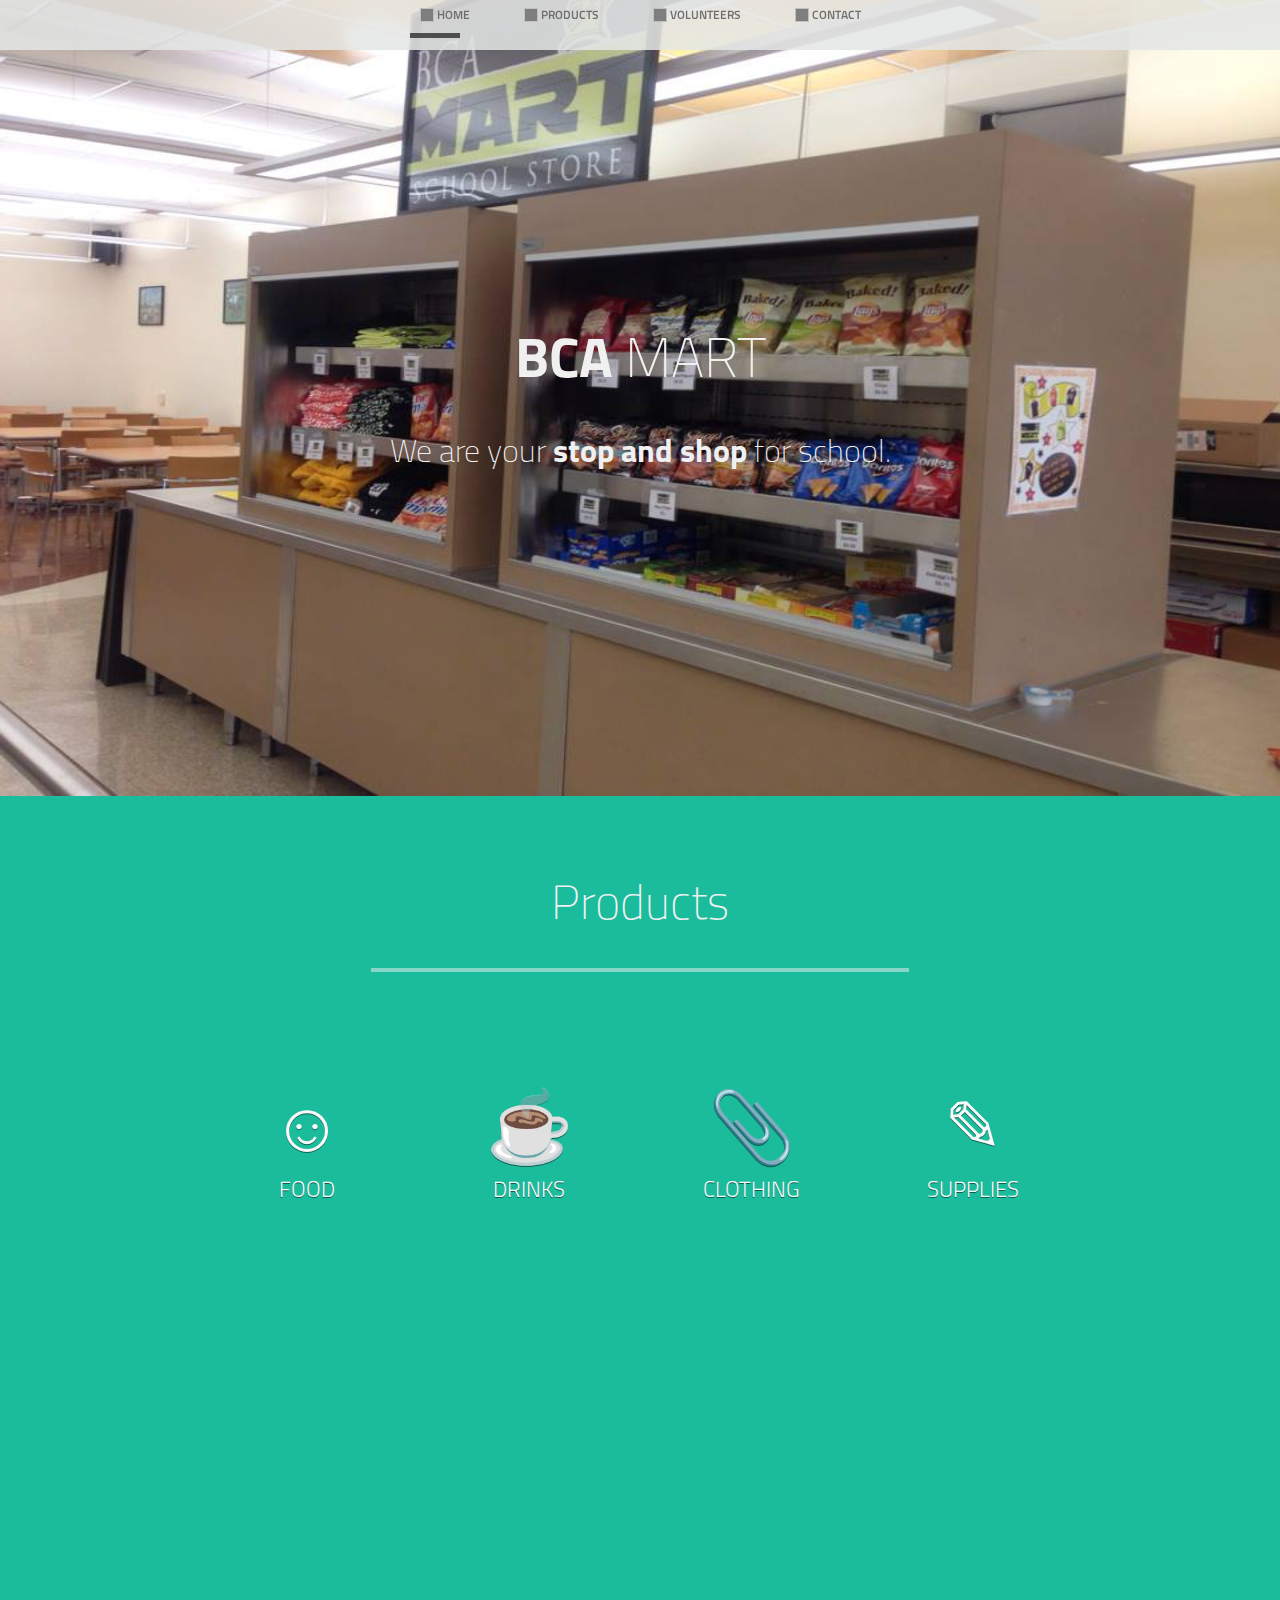
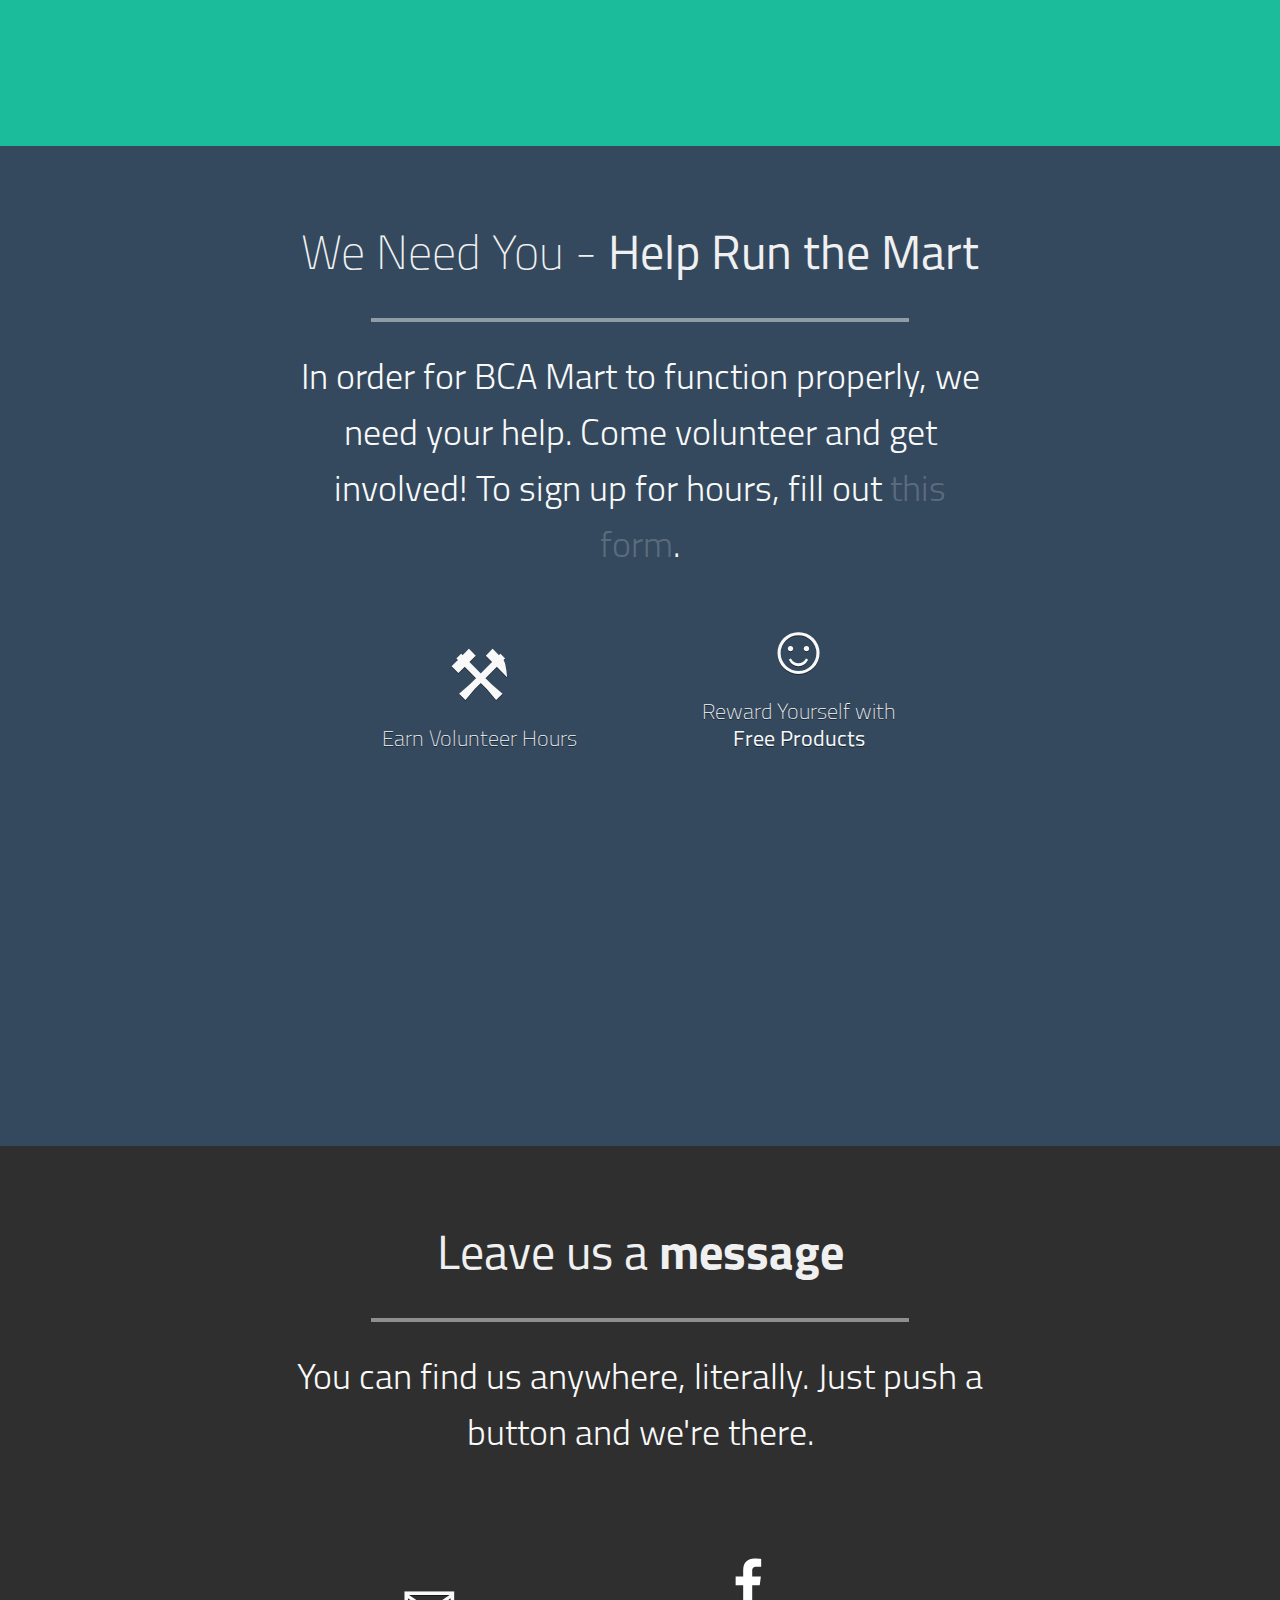
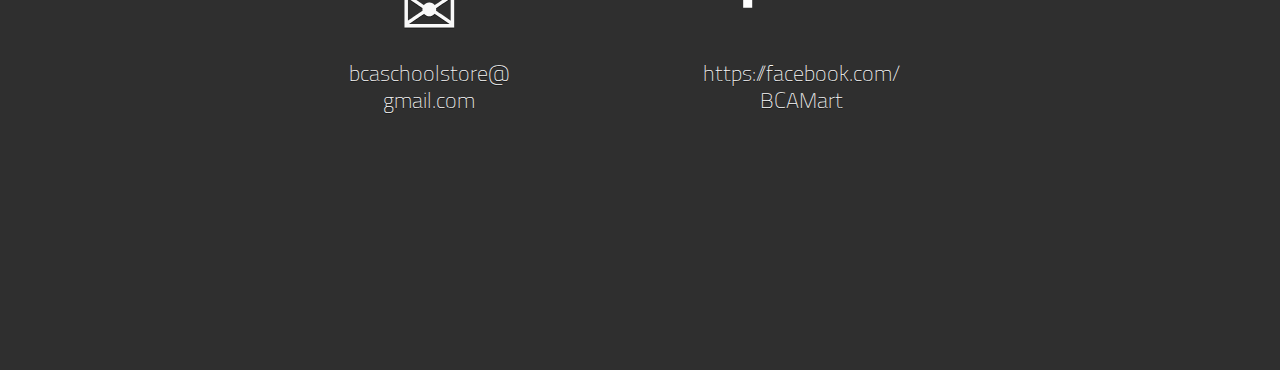
==== simplified-code/index.html @ 98100b06 "clothing pictures" ====
<!DOCTYPE html>
<html lang="en">
<head>
<title>BCA Mart</title>
<meta charset="utf-8">
<link rel="StyleSheet" type="text/css" href="assets/css/navigation.css" />
<link rel="StyleSheet" type="text/css" href="assets/css/fonts.css" />
<link rel="StyleSheet" type="text/css" href="index.css" />
<script type="text/javascript" src="assets/js/jquery-2.1.0.min.js"></script>
<script type="text/javascript" src="assets/js/navigation.js"></script>
<script type="text/javascript" src="index.js"></script>
</head>
<body>
<div id="top_bar">
	<div id="tb_slide"></div>
	<div class="tb_item"><img><span>HOME</span></div>
	<div class="tb_item"><img><span>PRODUCTS</span></div>
	<div class="tb_item"><img><span>VOLUNTEERS</span></div>
	<div class="tb_item"><img><span>CONTACT</span></div>
</div>
<div class="slide" id="slide1">
	<div class="sl_holder">
		<div class="sl_text_holder">
			<div class="sl_text">
				<h1 class="bold" style="font-size: 56px;">
					BCA <span class="light">MART</span>
				</h1>
				<h2>
					We are your <span class="bold">stop and shop</span> for school.
				</h2>
			</div>
		</div>
	</div>
</div>
<div class="slide" id="slide2">
	<div class="sl_holder">
		<div class="sl_text">
			<h1 class="light">Products</h1>
			<hr class="sl_line"/>
		</div>
		<div class="sl_choices">
			<div class="sl_choice" name="food">
				<div class="choice_icon">&#x263a;</div><br>
				<p class="choice_descr">FOOD</p>
			</div>
			<div class="sl_choice" name="drinks">
				<div class="choice_icon">&#x2615;</div><br>
				<p class="choice_descr">DRINKS</p>
			</div>
			<div class="sl_choice" name="clothing">
				<div class="choice_icon">&#x1f4ce;</div><br>
				<p class="choice_descr">CLOTHING</p>
			</div>
			<div class="sl_choice" name="supplies">
				<div class="choice_icon">&#x270e;</div><br>
				<p class="choice_descr">SUPPLIES</p>
			</div>
		</div>
		<div class="sl_trapdoor">
			<div class="slt_holder" type="food">
				<div class="sl_trapdoor_item">
					<img src="assets/images/products/chips/bagkettlecorn.jpg"/>
					<p>Kettle Corn ($0.75)</p>
				</div>
				<div class="sl_trapdoor_item">
					<img src="assets/images/products/chips/LaysSCO.jpg"/>
					<p>Lay's SCO ($0.50)</p>
				</div>
				<div class="sl_trapdoor_item">
					<img src="assets/images/products/chips/LaysBBQ.jpg"/>
					<p>Lay's BBQ ($0.50)</p>
				</div>
				<div class="sl_trapdoor_item">
					<img src="assets/images/products/chips/poptartsstrawberry.jpg"/>
					<p>Pop-Tart Strawberry ($0.50)</p>
				</div>
				<div class="sl_trapdoor_item">
					<img src="assets/images/products/chips/Pop-tartsmores.jpg"/>
					<p>Pop-Tart S'mores ($1.00)</p>
				</div>
				<div class="sl_trapdoor_item">
					<img src="assets/images/products/chips/Chex-Mix-Bold.jpg"/>
					<p>Chex Mix Bold ($1.50)</p>
				</div>
				<div class="sl_trapdoor_item">
					<img src="assets/images/products/chips/Chex-Mix-Spicy.jpg"/>
					<p>Chex Mix Hot n' Spicy ($1.50)</p>
				</div>
				<div class="sl_trapdoor_item">
					<img src="assets/images/products/chips/Chex-Mix-Cheddar.jpg"/>
					<p>Chex Mix Cheddar ($1.50)</p>
				</div>
				<div class="sl_trapdoor_item">
					<img src="assets/images/products/chips/nature_valleyreg_oats_n_honey_granola_bar.jpg"/>
					<p>Nature Valley Oats and Honey ($0.50)</p>
				</div>
				<div class="sl_trapdoor_item">
					<img src="assets/images/products/chips/nature-valley-strawberry-yogurt-granola-bars-16-bars-1.jpg"/>
					<p>Nature Valley Yogurt ($0.50)</p>
				</div>
				<div class="sl_trapdoor_item">
					<img src="assets/images/products/chips/nature-valley-sweet-salty-nut-almond-granola-bars-16-bars-1.jpg"/>
					<p>Nature Valley Sweet and Salty Nut ($0.50)</p>
				</div>
				<div class="sl_trapdoor_item">
					<img src="assets/images/products/chips/kelloggs-chocolatey-pretzel-bar.jpg"/>
					<p>Kellogg's Chocolatey Pretzel Cereal Bar ($0.50)</p>
				</div>
				<div class="sl_trapdoor_item">
					<img src="assets/images/products/chips/stacys-parmgar.jpg"/>
					<p>Stacy's Pita Chips: Parmesan Garlic and Herb ($1.00)</p>
				</div>
				<div class="sl_trapdoor_item">
					<img src="assets/images/products/chips/stacys-pita-cinnamon-sugar.jpg"/>
					<p>Stacy's Pita Chips: Cinnamon Sugar ($1.00)</p>
				</div>
				<div class="sl_trapdoor_item">
					<img src="assets/images/products/chips/stacys-image1.jpg"/>
					<p>Stacy's Pita Chips: Simply Naked ($1.00)</p>
				</div>
				<div class="sl_trapdoor_item">
					<img src="assets/images/products/chips/rice-krispies-treats.jpg"/>
					<p>Rice Krispy Treats ($1.00)</p>
				</div>
				<div class="sl_trapdoor_item">
					<img src="assets/images/products/chips/Doritos-Cool-Ranch.jpg"/>
					<p>Doritos Cool Ranch($0.50)</p>
				</div>
				<div class="sl_trapdoor_item">
					<img src="assets/images/products/chips/Doritos-Nacho-Cheese.jpg"/>
					<p>Doritos Nacho Cheese ($0.50)</p>
				</div>
			</div>
			<div class="slt_holder" type="drinks">
				<div class="sl_trapdoor_item">
					<img src="assets/images/products/drinks/powerade-fruit-punch.jpg"/>
					<p>Powerade Fruit Punch ($1.00)</p>
				</div>
				<div class="sl_trapdoor_item">
					<img src="assets/images/products/drinks/dasani-water.jpg"/>
					<p>Water ($1.00)</p>
				</div>
				<div class="sl_trapdoor_item">
					<img src="assets/images/products/drinks/Coca-Cola-Zero.jpg"/>
					<p>Coke Zero ($1.50)</p>
				</div>
				<div class="sl_trapdoor_item">
					<img src="assets/images/products/drinks/Sprite-Zero.jpg"/>
					<p>Sprite Zero ($1.50)</p>
				</div>
				<div class="sl_trapdoor_item">
					<img src="assets/images/products/drinks/fanta-zero.jpg"/>
					<p>Fanta Zero ($1.50)</p>
				</div>
				<div class="sl_trapdoor_item">
					<img src="assets/images/products/drinks/powerade-mixed-berry.jpg"/>
					<p>Powerade Mixed Berry ($1.00)</p>
				</div>
				<div class="sl_trapdoor_item">
					<img src="assets/images/products/drinks/mm-orange-juice.jpg"/>
					<p>Minute Maid Orange Juice ($1.00)</p>
				</div>
				<div class="sl_trapdoor_item">
					<img src="assets/images/products/drinks/mm-apple-juice.jpg"/>
					<p>Minute Maid Apple Juice ($1.00)</p>
				</div>
				<div class="sl_trapdoor_item">
					<img src="assets/images/products/drinks/mm-fruit-punch.jpg"/>
					<p>Minute Maid Fruit Punch ($1.00)</p>
				</div>
				<div class="sl_trapdoor_item">
					<img src="assets/images/products/drinks/mm-Lemonade.jpg"/>
					<p>Minute Maid Lemonade ($1.00)</p>
				</div>
				<div class="sl_trapdoor_item">
					<img src="assets/images/products/drinks/Sprite-Zero.jpg"/>
					<p>Sprite Zero ($1.50)</p>
				</div>
				<div class="sl_trapdoor_item">
					<img src="assets/images/products/drinks/fuze-strawberrymelon.jpg"/>
					<p>Fuze Strawberry Melon ($1.50)</p>
				</div>
				<div class="sl_trapdoor_item">
					<img src="assets/images/products/drinks/fuze-tropicalpunch.jpg"/>
					<p>Fuze Tropical Punch ($1.50)</p>
				</div>
			</div>
			<div class="slt_holder" type="clothing">
				<div class="sl_trapdoor_item">
					<img src="assets/images/products/Clothes/bcasweatpants.png">
					<p>BCA Sweatpants ($20.00)</p>
				</div>
				<div class="sl_trapdoor_item">
					<img src="assets/images/products/Clothes/bcasweatshorts.png">
					<p>BCA Shorts ($20.00)</p>
				</div>
				<div class="sl_trapdoor_item">
					<img src="assets/images/products/Clothes/bcasweatshrt.png">
					<p>Yellow BCA Sweatshirt ($25.00)</p>
				</div>
				<div class="sl_trapdoor_item">
					<img src="assets/images/products/Clothes/time757.png">
					<p>Clock Shirt ($25.00)</p>
				</div>
				<div class="sl_trapdoor_item">
					<img src="assets/images/products/Clothes/bcasweatshrtgrey.png">
					<p>Gray BCA Sweatshirt ($25.00)</p>
				</div>
			</div>
			<div class="slt_holder" type="supplies">
				<div class="sl_trapdoor_item">
					<img src="assets/images/products/supplies/pens.jpg"/>
					<p>Pens ($0.50)</p>
				</div>
				<div class="sl_trapdoor_item">
					<img src="assets/images/products/supplies/binder.jpg"/>
					<p>Binders(plastic) ($2.25)</p>
				</div>
				<div class="sl_trapdoor_item">
					<img src="assets/images/products/supplies/paper.jpg"/>
					<p>Loose-leaf Paper ($2.00)</p>
				</div>
				<div class="sl_trapdoor_item">
					<img src="assets/images/products/supplies/gluestick.jpg"/>
					<p>Glue Sticks ($0.75)</p>
				</div>
				<div class="sl_trapdoor_item">
					<img src="assets/images/products/supplies/ruler.jpg"/>
					<p>Rulers ($1.00)</p>
				</div>
				<div class="sl_trapdoor_item">
					<img src="assets/images/products/supplies/gluebottle.jpg"/>
					<p>Glue Bottle ($1.00)</p>
				</div>
				<div class="sl_trapdoor_item">
					<img src="assets/images/products/supplies/markers.jpg"/>
					<p>Markers ($3.50)</p>
				</div>
				<div class="sl_trapdoor_item">
					<img src="assets/images/products/supplies/protractor.jpg"/>
					<p>Protractors ($1.00)</p>
				</div>
				<div class="sl_trapdoor_item">
					<img src="assets/images/products/supplies/booksox.jpg"/>
					<p>Book Sox ($1.00)</p>
				</div>
				<div class="sl_trapdoor_item">
					<img src="assets/images/products/supplies/pencillead.jpg"/>
					<p>Pencil Lead ($0.50)</p>
				</div>
				<div class="sl_trapdoor_item">
					<img src="assets/images/products/supplies/postit.jpg"/>
					<p>Post-It Notes ($0.50)</p>
				</div>
				<div class="sl_trapdoor_item">
					<img src="assets/images/products/supplies/indexcards.jpg"/>
					<p>Index Cards ($1.00)</p>
				</div>
				<div class="sl_trapdoor_item">
					<img src="assets/images/products/supplies/mechpencils.jpg"/>
					<p>Mechanical Pencils ($0.50)</p>
				</div>
				<div class="sl_trapdoor_item">
					<img src="assets/images/products/supplies/highlighters.jpg"/>
					<p>Highlighters ($0.70)</p>
				</div>
			</div>
		</div>
	</div>
</div>
<div class="slide" id="slide3">
	<div class="sl_holder">
		<div class="sl_text">
			<h1 class="light">We Need You - <b>Help Run the Mart</b></h1>
			<hr class="sl_line"/>
			<div class="descr">
				In order for BCA Mart to function properly, we need your help. Come volunteer and get involved! To sign up for hours, fill out <a class="auto" href="https://docs.google.com/forms/d/10XamCTu09OCfDAMx2YpFEI7rl6Dqt4vioU5suzhZ098/viewform">this form</a>.
			</div>
		</div>
		<div class="sl_choices" style="margin-top: 20px;">
			<div class="sl_choice">
				<div class="choice_icon">&#9874;</div><br>
				<p class="choice_descr">Earn Volunteer Hours</p>
			</div>

			<div class="sl_choice">
				<div class="choice_icon">&#x263a;</div><br>
				<p class="choice_descr">Reward Yourself with <b>Free Products</b></p>
			</div>
		</div>
	</div>
</div>
<div class="slide" id="slide4">
	<div class="sl_holder">
		<div class="sl_text">
			<h1 class="normal">Leave us a <b>message</b></h1>
			<hr class="sl_line"/>
			<div class="descr">
				You can find us anywhere, literally. Just push a button and we're there.
			</div>
			<div class="sl_choices" style="margin-top: 20px;">
				<div class="sl_choice">
					<div class="choice_icon">&#x2709;</div><br>
					<p class="choice_descr">bcaschoolstore@<br>gmail.com</br></p>
				</div>
				<div class="sl_choice">
						<svg class="choice_icon" xmlns="http://www.w3.org/2000/svg" xmlns:xlink="http://www.w3.org/1999/xlink">
							<image x="50" y="50" width="80" height="60" xlink:href="assets/images/facebook_icon.svg" />
						</svg><br>
					<p class="choice_descr">https://facebook.com/BCAMart</p>
				</div>
			</div>
		</div>
	</div>
</div>
</body>
</html>
---- simplified-code/assets/css/navigation.css ----
/* navigation.css */

#top_bar {
	background-color: rgba(228, 230, 229,0.85 );
	height: 50px;
	width: 100%;
	position: fixed;
	top: 0%;
	left: 0%;
	margin-top: 0px;
	margin-left: 0px;
	padding: 5px 15px 0px 15px;
	text-align: center;
	z-index: 3;
	/* box sizing */
	box-sizing: border-box;
	-moz-box-sizing: border-box;
}

#top_bar > .tb_item {
	font-family: Titillium;
	font-size: 12px;
	font-weight: 500;
	color: #6f6f6f;
	height: 28px;
	padding: 0px 25px 0px 25px;
	display: inline-block;
}

/*
#top_bar > .tb_item:after {
	display: block;
	width: 100%;
	height: 5px;
	content: "";
	margin-top: 10px;
	background-color: #4e4e4e;
}
*/

.tb_item > span {
	vertical-align: middle;
}

.tb_item > img { /* emblem image */
	height: 14px;
	width: 14px; /* TODO: get images from original code */
	display: inline-block;
	vertical-align: -3px;
	margin-right: 3px;
	background-color: #7e7e7e;
}

#top_bar > #tb_slide {
	position: absolute;
	margin: 28px auto 0px auto; /* set margin-left on init */
	height: 5px;
	width: 100px;
	display: block;
	background-color: rgba(46,46,46,0.8);
	transition: margin-left 300ms;
}
---- simplified-code/assets/css/fonts.css ----
/* fonts styling */

/* titillium */
@font-face {
	font-family: Titillium;
	font-style: normal;
	font-weight: 100;
	src: url('../fonts/titillium_web/Titillium-Thin.otf');
}
@font-face {
	font-family: Titillium;
	font-style: normal;
	font-weight: 300;
	src: url('../fonts/titillium_web/Titillium-Light.otf');
}
@font-face {
	font-family: Titillium;
	font-style: normal;
	font-weight: normal;
	src: url('../fonts/titillium_web/Titillium-Regular.otf');
}
@font-face {
	font-family: Titillium;
	font-style: normal;
	font-weight: 500;
	src: url('../fonts/titillium_web/Titillium-Semibold.otf');
}
@font-face {
	font-family: Titillium;
	font-style: normal;
	font-weight: bold;
	src: url('../fonts/titillium_web/Titillium-Bold.otf');
}
@font-face {
	font-family: Titillium;
	font-style: normal;
	font-weight: 900;
	src: url('../fonts/titillium_web/Titillium-Black.otf');
}
/* titillium - italicized */
@font-face {
	font-family: Titillium;
	font-style: italic;
	font-weight: 100;
	src: url('../fonts/titillium_web/Titillium-ThinItalic.otf');
}
@font-face {
	font-family: Titillium;
	font-style: italic;
	font-weight: 300;
	src: url('../fonts/titillium_web/Titillium-LightItalic.otf');
}
@font-face {
	font-family: Titillium;
	font-style: italic;
	font-weight: normal;
	src: url('../fonts/titillium_web/Titillium-RegularItalic.otf');
}
@font-face {
	font-family: Titillium;
	font-style: italic;
	font-weight: 500;
	src: url('../fonts/titillium_web/Titillium-SemiboldItalic.otf');
}
@font-face {
	font-family: Titillium;
	font-style: italic;
	font-weight: bold;
	src: url('../fonts/titillium_web/Titillium-BoldItalic.otf');
}
/* titillium */
---- simplified-code/index.css ----
/* index.css
 * homepage of BCA Mart
 */

html, body {
	padding: 0px;
	margin: 0px;
	height: 100%;
}

body {
	background-color: #2f2f2f;
}

.slide {
	width: 100%;
	min-height: 40px;
	position: relative;
	display: inline-block;
	margin: -4px 0px 0px 0px;
	padding: 50px 0px 50px 0px;
}

.slide a.auto:link,
.slide a.auto:visited {
	color: rgba(255,255,255,0.2);
	text-decoration: none;
	transition: color 350ms;
}

.slide a.auto:hover {
	color: rgba(255,255,255,0.5); 
}

.slide a.auto:active {
	color: rgba(200,200,200,0.5);
	text-decoration: underline;
}

.sl_holder {
	/* necessary for vertical centering */
	display: table;
	width: 100%;
	height: 100%;
	position: relative;
	padding: 0px;
}

.sl_text_holder, .sl_main_holder {
	/* necessary for vertical centering */
	display: table-cell;
	vertical-align: middle;
}

.sl_text {
	/* slide text */
	width: 70%;
	min-height: 20px;
	left: 15%;
	display: block;
	position: relative;
}

/* slide headers/titles */
.sl_text > h1 {
	font-family: Titillium, Arial;
	font-size: 48px;
	color: #f0f0f0;
	text-align: center;
}

.sl_text > h1 > span.light,
.sl_text > h2 > span.light,
.sl_text > h1.light,
.sl_text > h2.light {
	font-weight: 100;
}

.sl_text > h1 > span.normal,
.sl_text > h2 > span.normal,
.sl_text > h1.normal,
.sl_text > h2.normal {
	font-weight: normal;
}

.sl_text > h1 > span.bold,
.sl_text > h2 > span.bold,
.sl_text > h1.bold,
.sl_text > h2.bold {
	font-weight: bold;
}

.sl_text > h1 > span.heavy,
.sl_text > h2 > span.heavy,
.sl_text > h1.heavy,
.sl_text > h2.heavy {
	font-weight: 900;
}

.sl_text > h2 {
	font-family: Titillium, Arial;
	font-size: 32px;
	color: #f0f0f0;
	text-align: center;
	font-weight: 100;
}
/* slide headers/titles */

/* slide descriptors */
.sl_text > .descr {
	font-family: Titillium, Arial;
	font-size: 36px;
	font-weight: 300;
	color: #f9f9f9;
	width: calc(100% - 200px);
	min-height: 100px;
	margin: 30px auto 0px auto;
	text-align: center;
	line-height: 56px;
}
/* slide descriptors */

hr.sl_line {
	/* horizontal line below title */
	width: 60%;
	position: relative;
	border: none;
	border-top: 4px solid rgba(240,240,240,0.5);
	margin-left: auto;
	margin-right: auto;
}

.sl_choices {
	position: relative;
	display: block;
	margin: 100px auto 0px auto;
	width: calc(100% - 100px);
	min-height: 100px;
	padding: 10px;
	text-align: center;
}

.sl_choice {
	position: relative;
	display: inline-block;
	min-width: 100px;
	min-height: 100px;
	vertical-align: bottom;
	margin: 0px 55px 0px 55px;
	padding: 4px;
}

.sl_choice > * {
	text-shadow: 0px 1px 0px rgba(0,0,0,0.5);
	transition: color 600ms, text-shadow 600ms, font-size 600ms;
	display: inline;
}

.sl_choice > .choice_icon {
	min-width: 10px;
	min-height: 10px;
	text-align: center;
	font-size: 70px;
	color: #f9f9f9;
}

.sl_choice > p.choice_descr {
	/* text that appears below image */
	/* usually, this is our nth-child(2) */
	font-family: Titillium;
	font-size: 22px; /* 22px */
	color: #f9f9f9;
	font-style: normal;
	font-weight: normal;
	margin: 10px auto 0px auto;
	font-weight: 100;
	max-width: 200px;
	word-break: break-all;
	display: inline-block;
}

.sl_trapdoor {
	/* framework for any typical trapdoor within a slide */
	position: relative;
	display: block;
	width: 100%;
	margin-left: auto;
	margin-right: auto;
	text-align: center;
	overflow: hidden;
}
	.sl_trapdoor > div.slt_holder {
		position: relative;
		display: inline-block;
		height: 100%;
		min-width: 10px;
		text-align: left;
		overflow-y: scroll;
		
	}

.sl_trapdoor > div.slt_holder > .sl_trapdoor_item {
	/* within our trapdoor centering div */
	height: 150px;
	min-width: 140px;
	max-width: 20%;
	margin: 40px 0px 0px 50px;
	float: left;
	clear: none;
	position: relative;
	border-radius: 7px;
	border: 1px solid #3f3f3f;
	box-shadow: 0px 1px 0px #5f5f5f, inset 0px 1px 0px #5f5f5f, 0px 0px 15px #4b4b4b;
	background-color: transparent;
	transition: background-color 350ms, box-shadow 350ms;
	text-align: center;
	padding-bottom: 10px;
}
	.sl_trapdoor > div.slt_holder > .sl_trapdoor_item:last-child {
		margin-right: 50px;
	}

.sl_trapdoor > div.slt_holder > .sl_trapdoor_item:hover {
	background-color: rgba(96,96,96,0.7);
	box-shadow: 0px 1px 0px #5f5f5f, inset 0px 1px 0px rgba(159,159,159,0.4),
				0px 0px 15px #535353;
}
	.sl_trapdoor > div.slt_holder > .sl_trapdoor_item > img {
		width: 90px;
		height: 90px;
		display: inline-block;
		margin-top: 15px;
		background-color: none;
		border: none;
	}
	.sl_trapdoor > div.slt_holder > .sl_trapdoor_item > p {
		margin-top: 2px;
		height: 18px;
		min-width: calc(100% - 10px - 20px);
		font-family: Titillium, Arial;
		font-size: 18px;
		text-align: center;
		color: #aaa;
		text-shadow: 0px 1px 0px #2f2f2f;
		display: inline-block;
		padding-left: 10px;
		padding-right: 10px;
	}

/* START specific slides */
#slide1 {
	background-image: url('assets/images/bcamart.jpg');
	height: 700px;
	background-size: 100% 100%;
	background-repeat: no-repeat;
}
#slide2 {
	background-color: #1abc9c;
	padding-bottom: 0px;
	min-height: 100%;
}
	#slide2 .sl_choice > .choice_icon {
		cursor: pointer;
	}
	#slide2 .sl_choice > .choice_icon:hover {
		color: #bfd9d3;
	}
	#slide2 .sl_choice > .choice_descr {
		font-weight: 300;
	}
	#slide2 > .sl_holder > .sl_trapdoor {
		background-color: #4f4f4f;
		height: 0px; /* 223px */
		display: none;
		box-shadow: inset 0px 4px 3px #393939;
		transition: height 1s ease;
	}
#slide3 {
	background-color: #34495e;
	height: 100%
}
#slide4 {
	height: 80%;
	background-color: #2f2f2f;
}
	#slide4 .sl_choice {
		min-width: 200px;
	}
/* END specific slides */
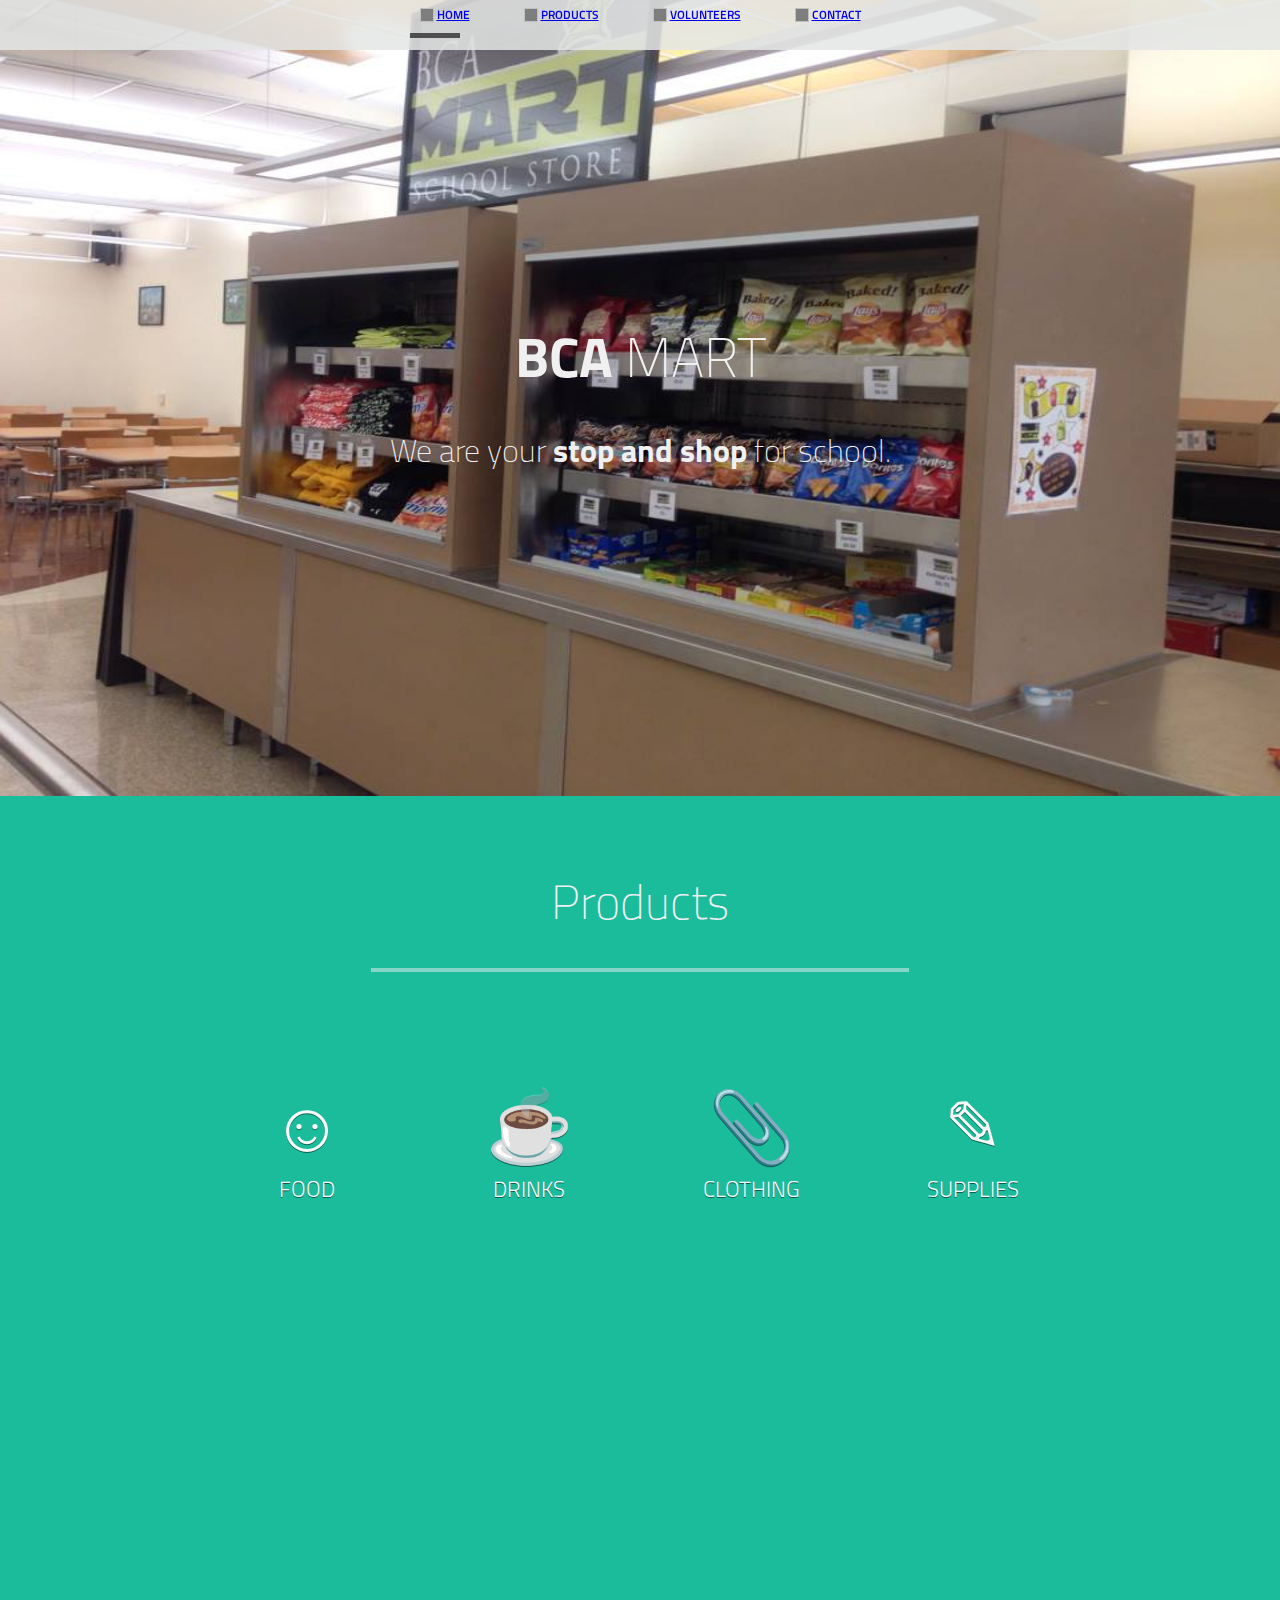
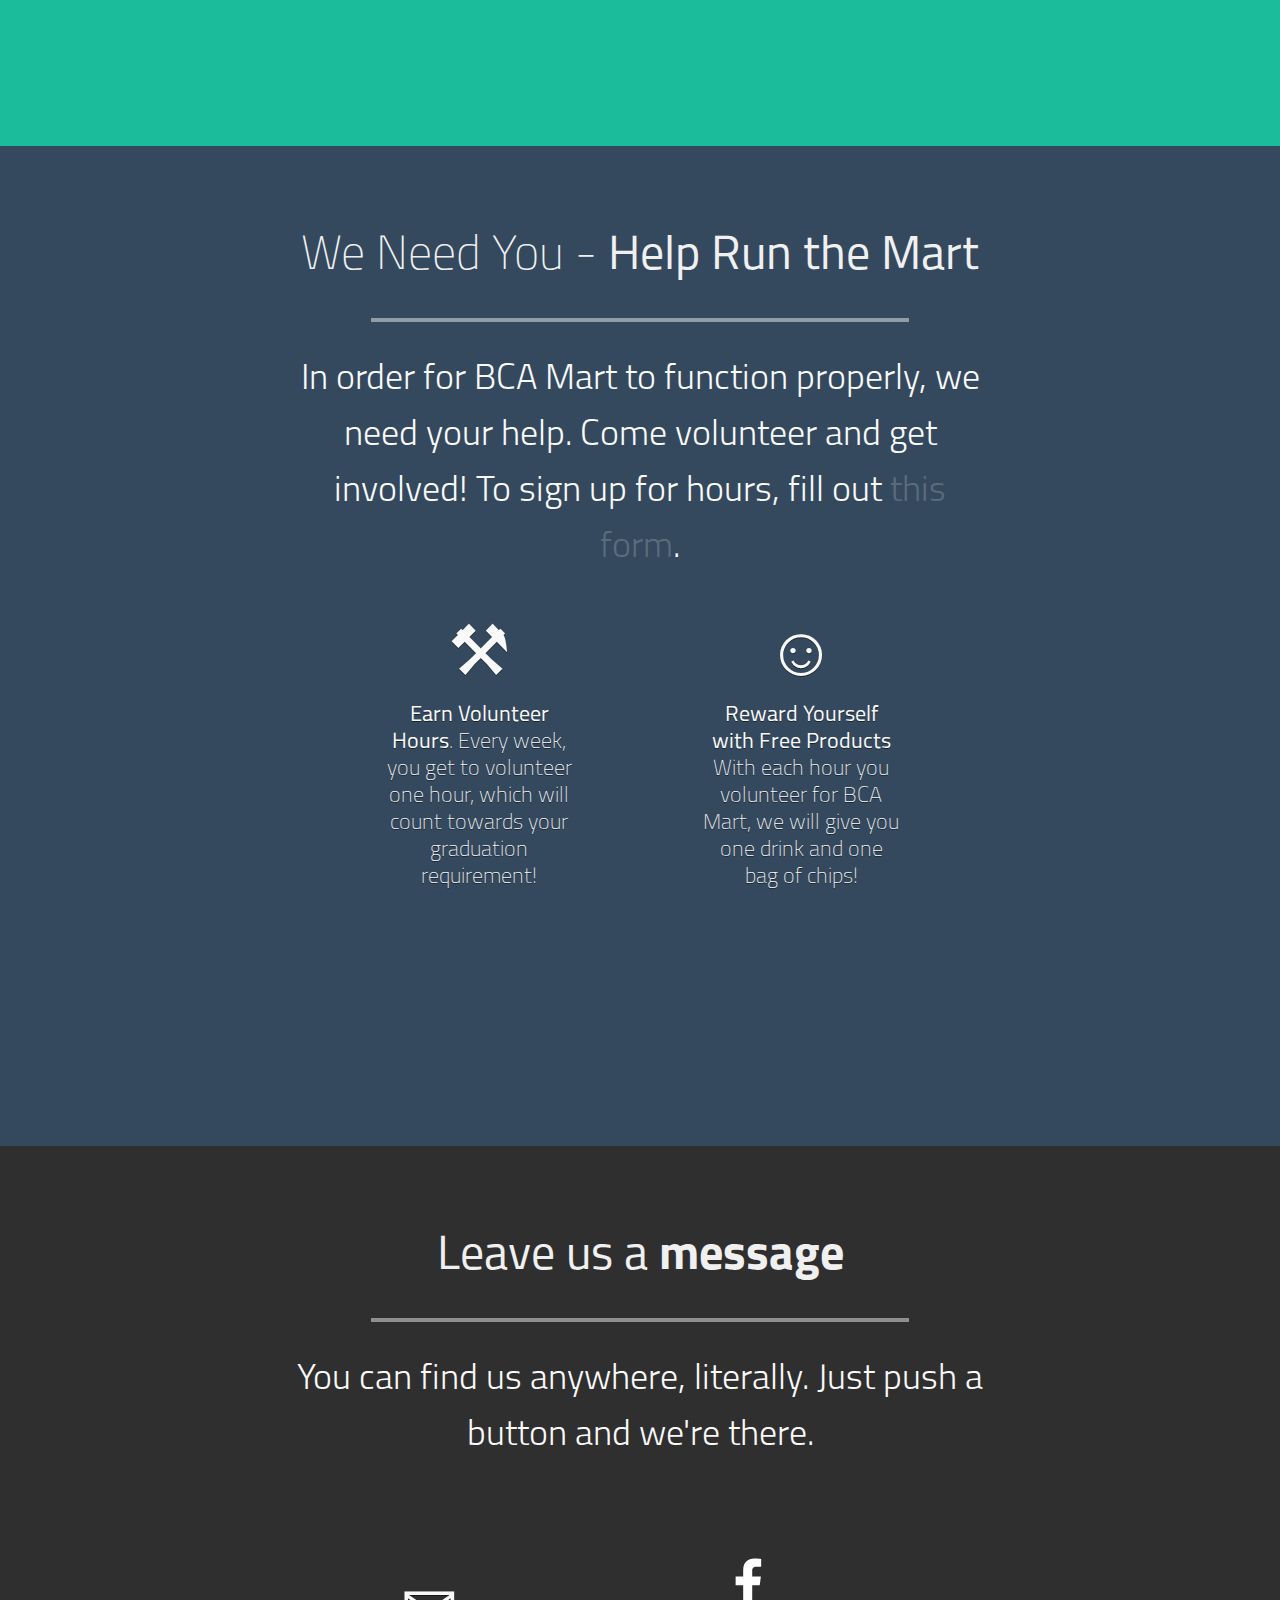
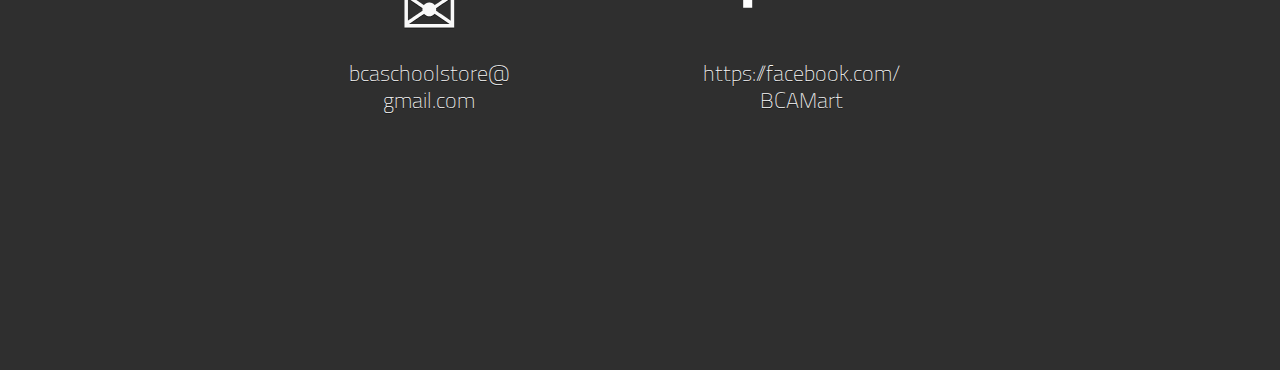
==== commit 9314da01: "clothing pics" ====
--- a/simplified-code/index.html
+++ b/simplified-code/index.html
@@ -13,10 +13,10 @@
 <body>
 <div id="top_bar">
 	<div id="tb_slide"></div>
-	<div class="tb_item"><img><span>HOME</span></div>
-	<div class="tb_item"><img><span>PRODUCTS</span></div>
-	<div class="tb_item"><img><span>VOLUNTEERS</span></div>
-	<div class="tb_item"><img><span>CONTACT</span></div>
+	<div class="tb_item"><img><span><a href="#slide1">HOME</a></span></div>
+	<div class="tb_item"><img><span><a href="#slide2">PRODUCTS</a></span></div>
+	<div class="tb_item"><img><span><a href="#slide3">VOLUNTEERS</a></span></div>
+	<div class="tb_item"><img><span><a href="#slide4">CONTACT</a></span></div>
 </div>
 <div class="slide" id="slide1">
 	<div class="sl_holder">
@@ -100,15 +100,17 @@
 				</div>
 				<div class="sl_trapdoor_item">
 					<img src="assets/images/products/chips/nature-valley-sweet-salty-nut-almond-granola-bars-16-bars-1.jpg"/>
-					<p>Nature Valley Sweet and Salty Nut ($0.50)</p>
+					<p>Nature Valley <br> Sweet and Salty Nut ($0.50)</p>
 				</div>
 				<div class="sl_trapdoor_item">
 					<img src="assets/images/products/chips/kelloggs-chocolatey-pretzel-bar.jpg"/>
-					<p>Kellogg's Chocolatey Pretzel Cereal Bar ($0.50)</p>
+					<p>Kellogg's Chocolatey Pretzel <br>
+						Cereal Bar ($0.50)</p>
 				</div>
 				<div class="sl_trapdoor_item">
 					<img src="assets/images/products/chips/stacys-parmgar.jpg"/>
-					<p>Stacy's Pita Chips: Parmesan Garlic and Herb ($1.00)</p>
+					<p>Stacy's Pita Chips: <br>
+						Parmesan Garlic and Herb ($1.00)</p>
 				</div>
 				<div class="sl_trapdoor_item">
 					<img src="assets/images/products/chips/stacys-pita-cinnamon-sugar.jpg"/>
@@ -280,12 +282,12 @@
 		<div class="sl_choices" style="margin-top: 20px;">
 			<div class="sl_choice">
 				<div class="choice_icon">&#9874;</div><br>
-				<p class="choice_descr">Earn Volunteer Hours</p>
+				<p class="choice_descr"><b>Earn Volunteer <br> Hours</b>. Every week, <br> you get to volunteer one hour, which will <br>count towards your <br> graduation <br> requirement!</p>
 			</div>
 
 			<div class="sl_choice">
 				<div class="choice_icon">&#x263a;</div><br>
-				<p class="choice_descr">Reward Yourself with <b>Free Products</b></p>
+				<p class="choice_descr"><b>Reward Yourself <br>with Free Products</b> With each hour you <br> volunteer for BCA <br> Mart, we will give you one drink and one <br>bag of chips!</p>
 			</div>
 		</div>
 	</div>
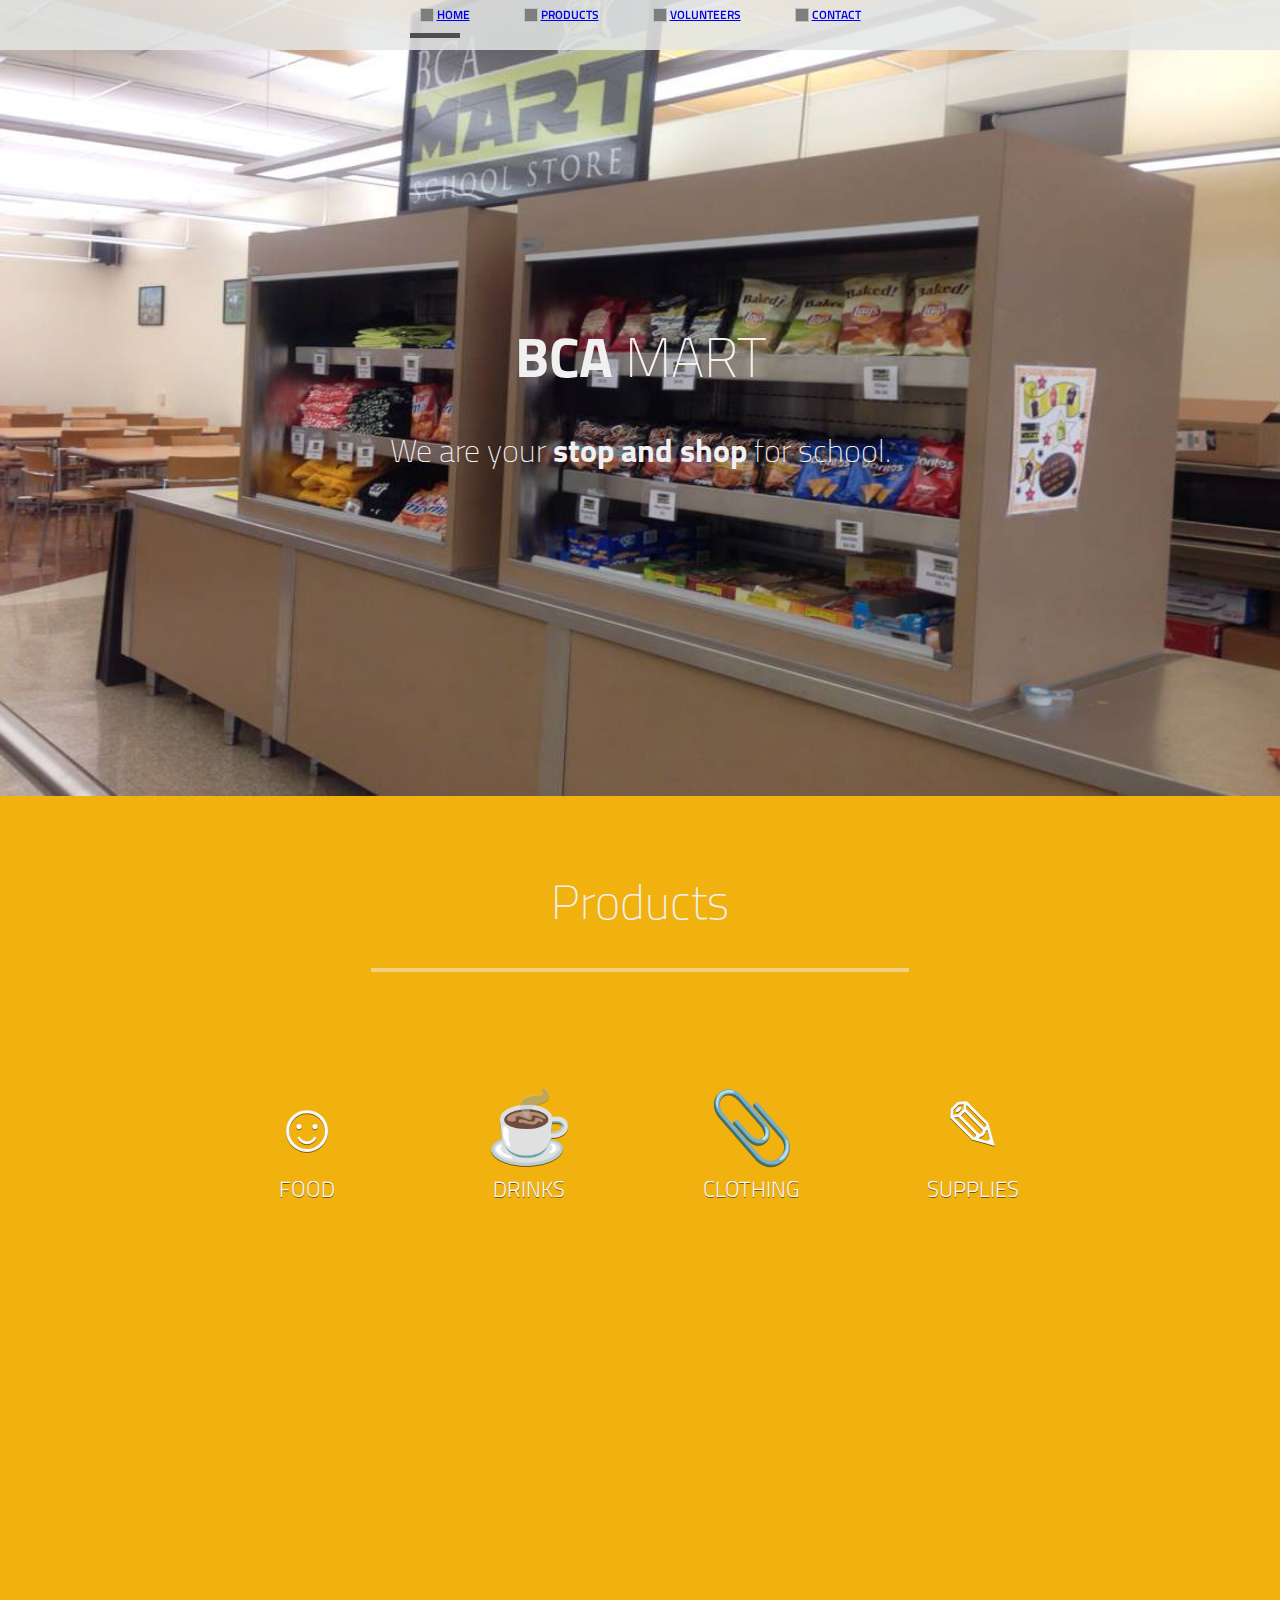
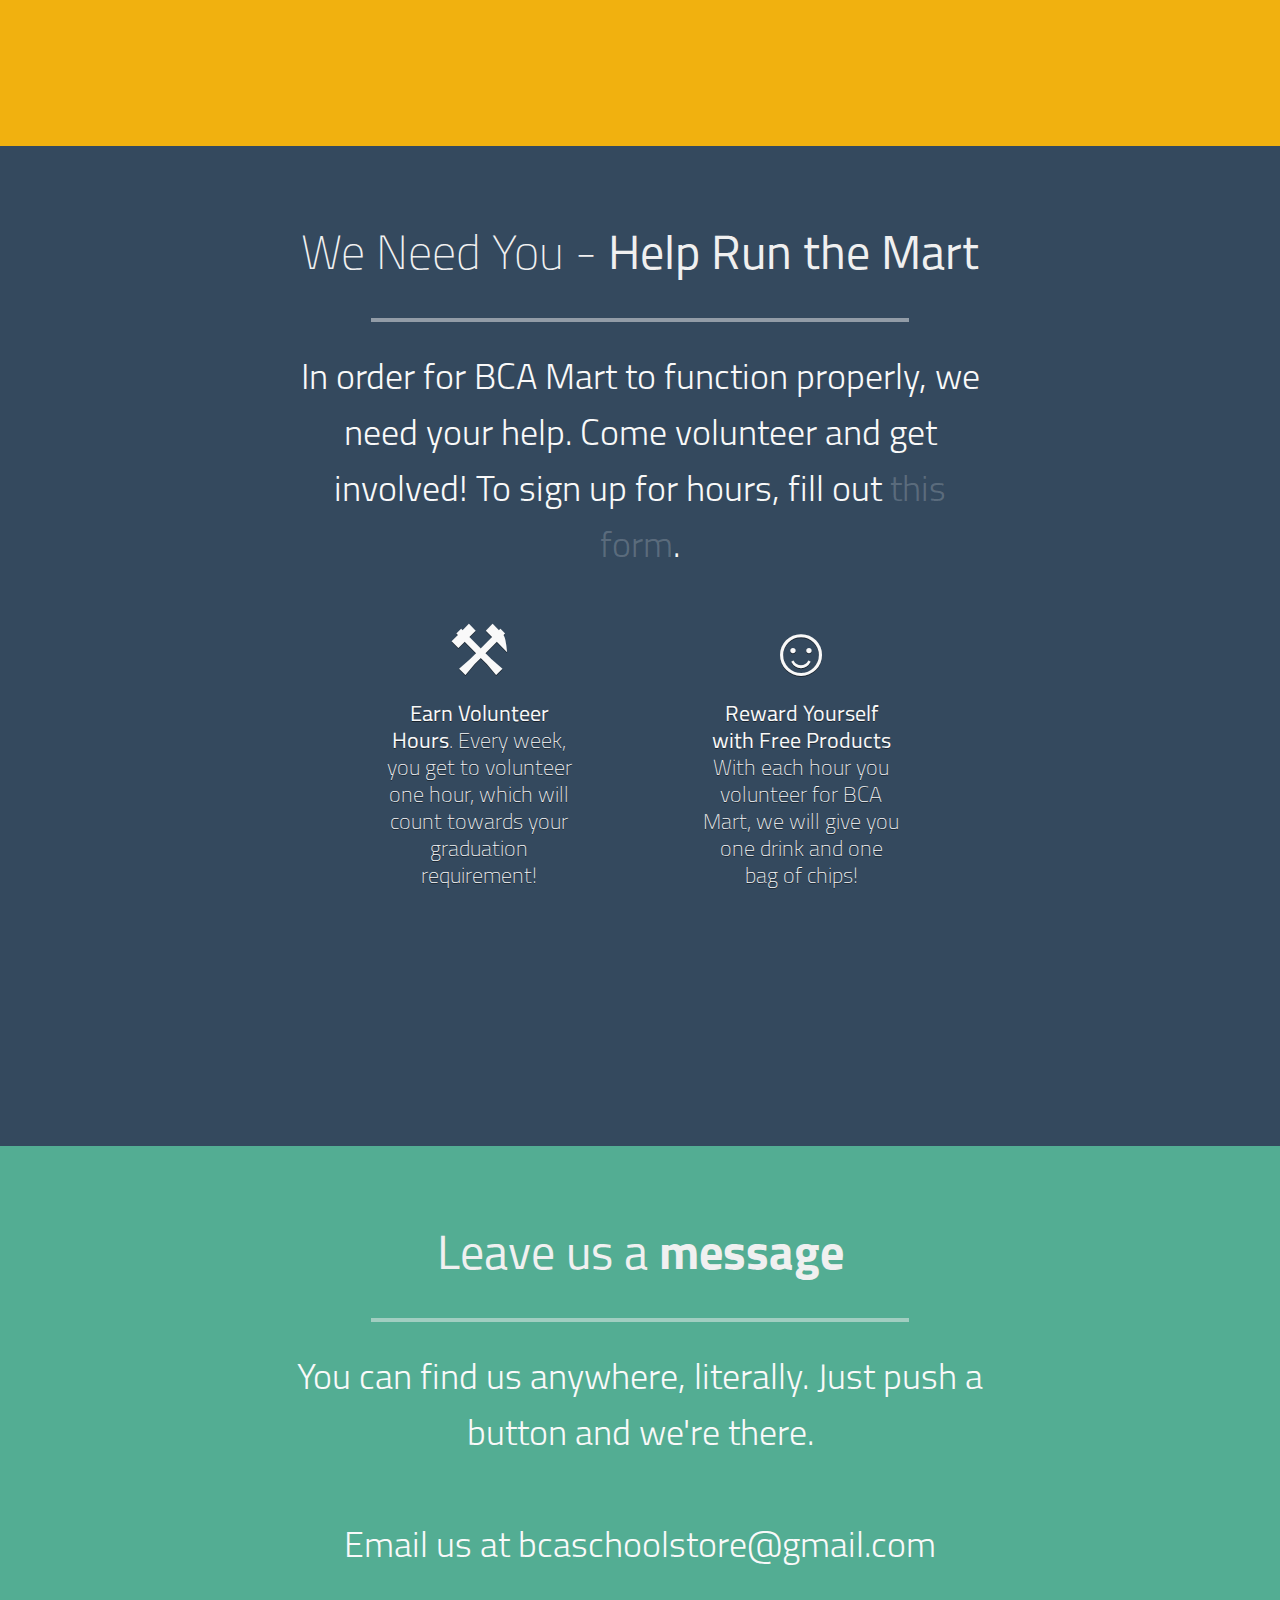
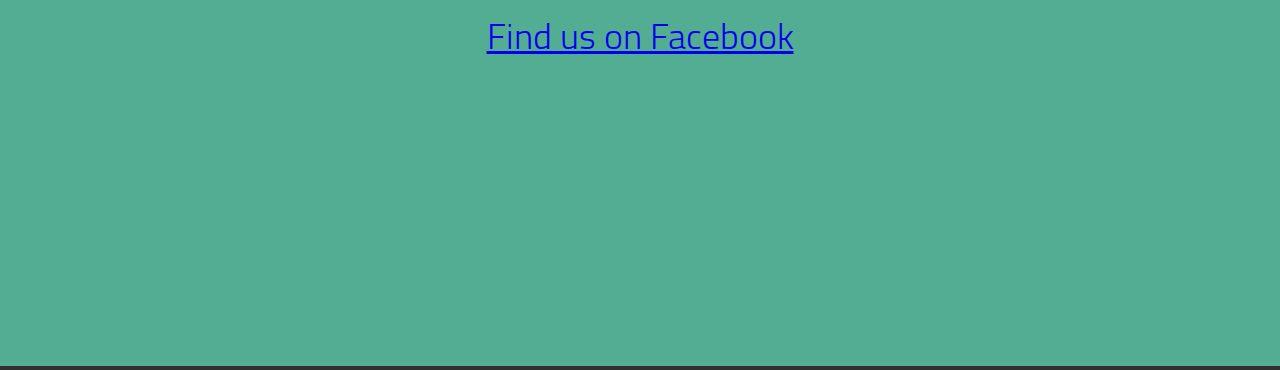
==== commit 03ce5390: "colors" ====
--- a/simplified-code/index.html
+++ b/simplified-code/index.html
@@ -189,24 +189,16 @@
 			</div>
 			<div class="slt_holder" type="clothing">
 				<div class="sl_trapdoor_item">
-					<img src="assets/images/products/Clothes/bcasweatpants.png">
-					<p>BCA Sweatpants ($20.00)</p>
-				</div>
-				<div class="sl_trapdoor_item">
-					<img src="assets/images/products/Clothes/bcasweatshorts.png">
-					<p>BCA Shorts ($20.00)</p>
-				</div>
-				<div class="sl_trapdoor_item">
-					<img src="assets/images/products/Clothes/bcasweatshrt.png">
-					<p>Yellow BCA Sweatshirt ($25.00)</p>
-				</div>
-				<div class="sl_trapdoor_item">
-					<img src="assets/images/products/Clothes/time757.png">
-					<p>Clock Shirt ($25.00)</p>
-				</div>
-				<div class="sl_trapdoor_item">
-					<img src="assets/images/products/Clothes/bcasweatshrtgrey.png">
-					<p>Gray BCA Sweatshirt ($25.00)</p>
+					<img />
+					<p>V-neck - M ($18.00)</p>
+				</div>
+				<div class="sl_trapdoor_item">
+					<img />
+					<p>Girls Coral Shirt - M ($20.00)</p>
+				</div>
+				<div class="sl_trapdoor_item">
+					<img />
+					<p>Yellow BCA Sweatshirt - M ($25.00)</p>
 				</div>
 			</div>
 			<div class="slt_holder" type="supplies">
@@ -298,22 +290,14 @@
 			<h1 class="normal">Leave us a <b>message</b></h1>
 			<hr class="sl_line"/>
 			<div class="descr">
-				You can find us anywhere, literally. Just push a button and we're there.
-			</div>
-			<div class="sl_choices" style="margin-top: 20px;">
-				<div class="sl_choice">
-					<div class="choice_icon">&#x2709;</div><br>
-					<p class="choice_descr">bcaschoolstore@<br>gmail.com</br></p>
-				</div>
-				<div class="sl_choice">
-						<svg class="choice_icon" xmlns="http://www.w3.org/2000/svg" xmlns:xlink="http://www.w3.org/1999/xlink">
-							<image x="50" y="50" width="80" height="60" xlink:href="assets/images/facebook_icon.svg" />
-						</svg><br>
-					<p class="choice_descr">https://facebook.com/BCAMart</p>
-				</div>
+				You can find us anywhere, literally. Just push a button and we're there. <br> <br>
+				Email us at bcaschoolstore@gmail.com
+				<p class="choice_descr"><a href="https://facebook.com/BCAMart" class"special">Find us on Facebook</a></p>
 			</div>
 		</div>
 	</div>
 </div>
 </body>
 </html>
+
+<!-- Website created from blacktie.co theme. Website created by Princeton Ferro (2015), Aayush Parekh (2015), Parth Parekh (2017), and Min Jae Park (2015). Established April 23, 2014. -->
--- a/simplified-code/index.css
+++ b/simplified-code/index.css
@@ -255,7 +255,7 @@
 	background-repeat: no-repeat;
 }
 #slide2 {
-	background-color: #1abc9c;
+	background-color: #f1b10f;
 	padding-bottom: 0px;
 	min-height: 100%;
 }
@@ -281,7 +281,7 @@
 }
 #slide4 {
 	height: 80%;
-	background-color: #2f2f2f;
+	background-color: #53ad93;
 }
 	#slide4 .sl_choice {
 		min-width: 200px;
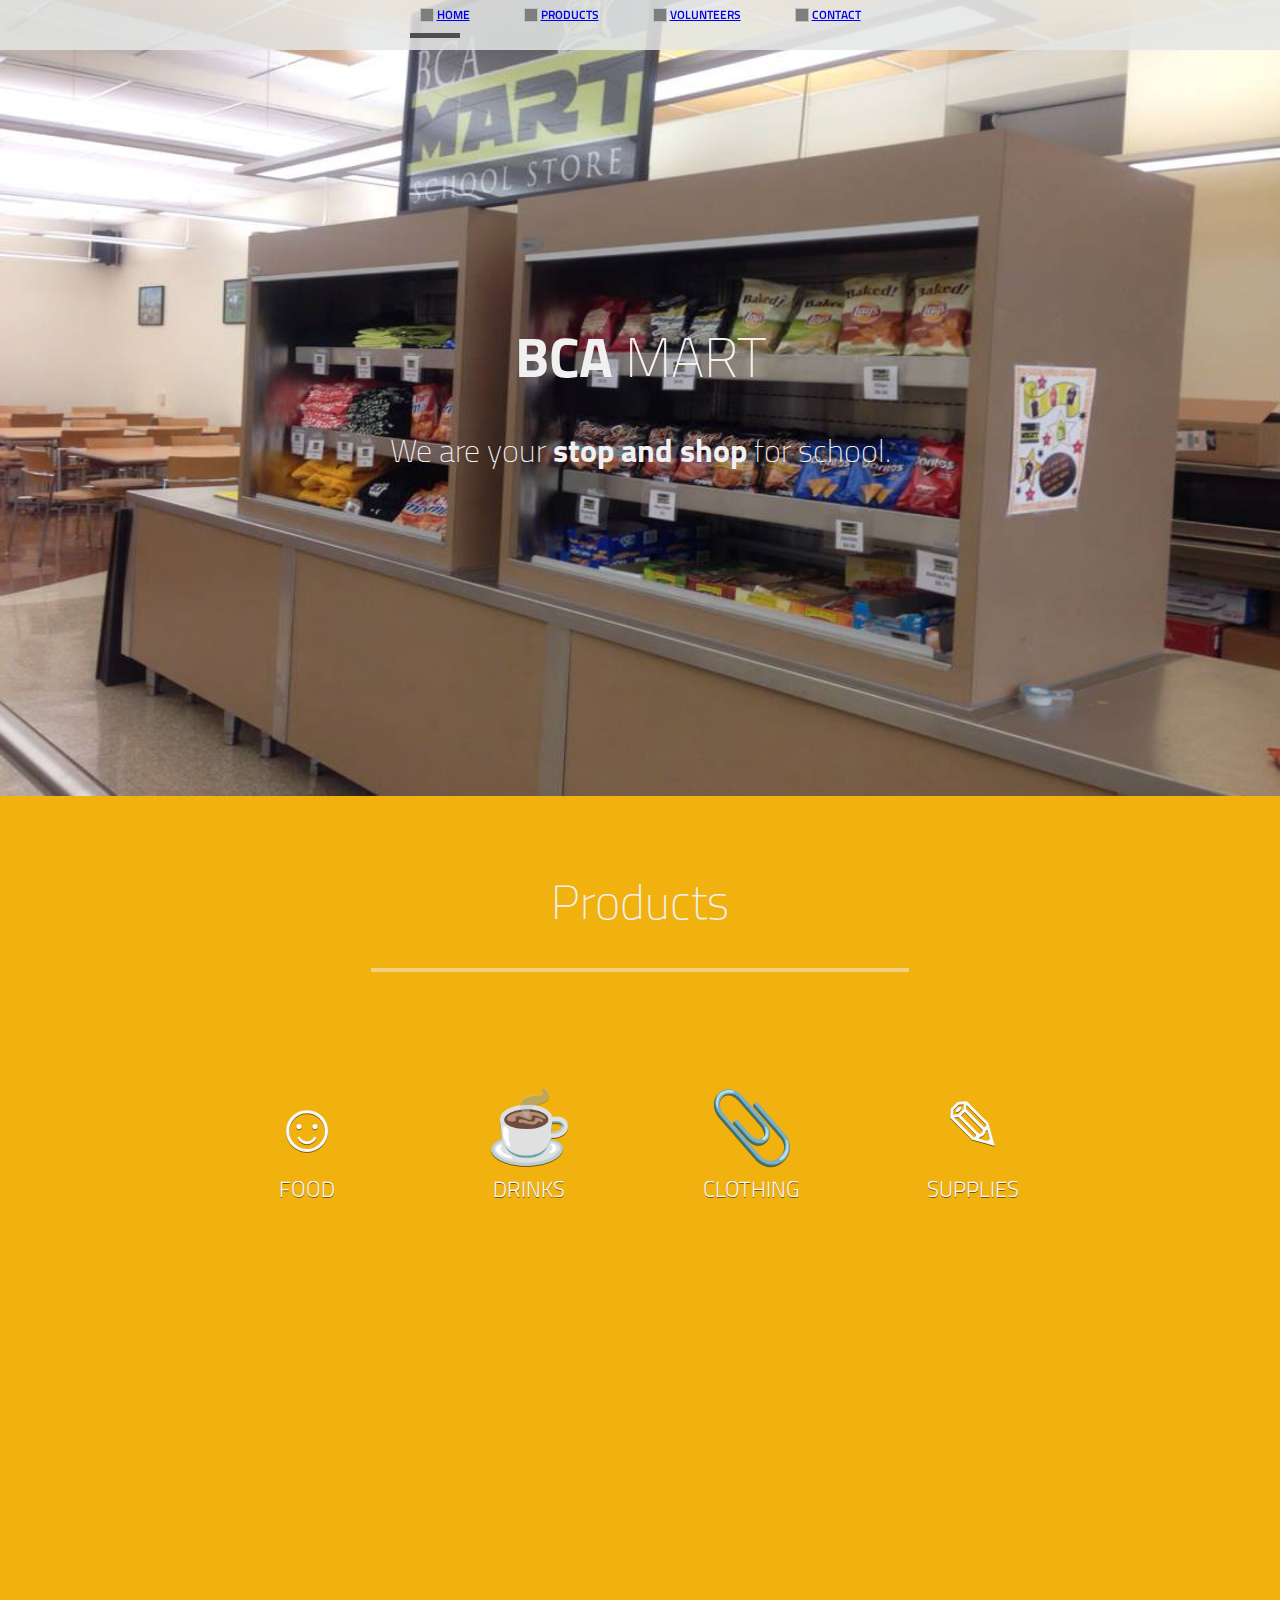
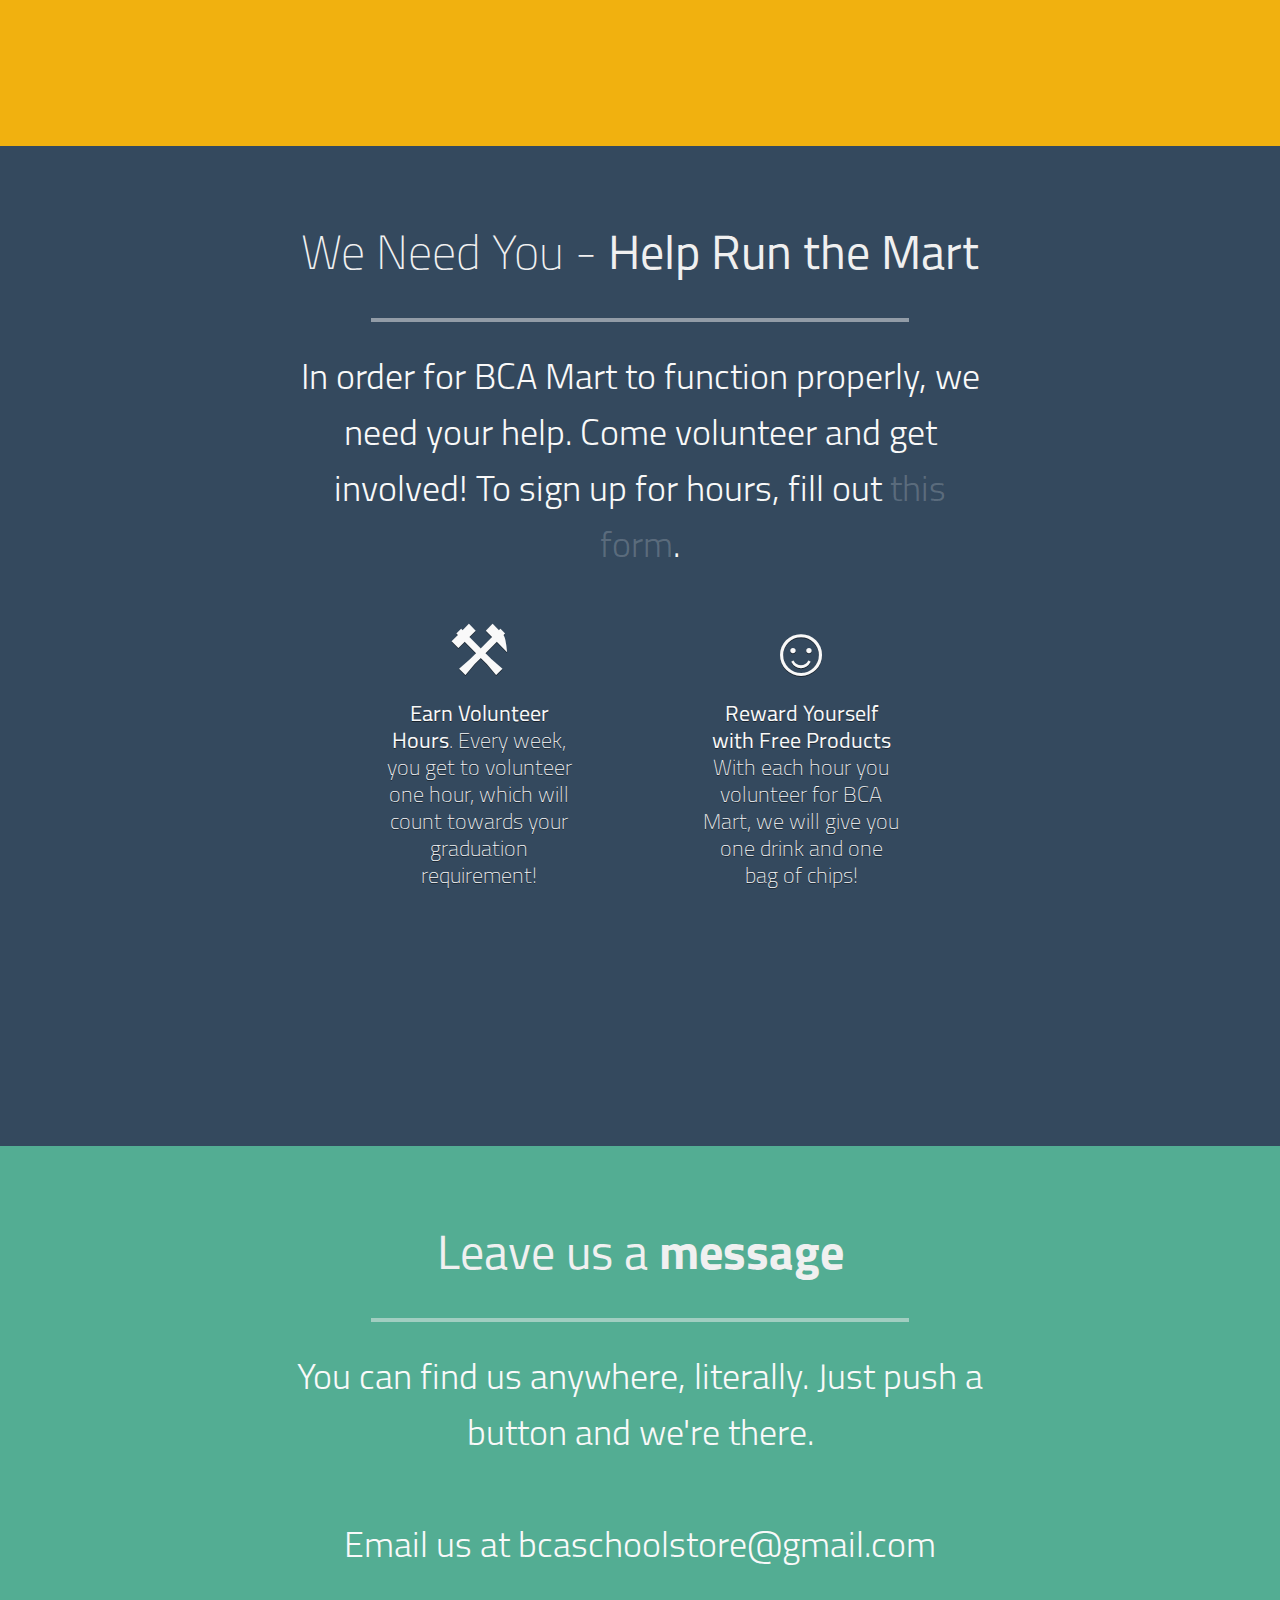
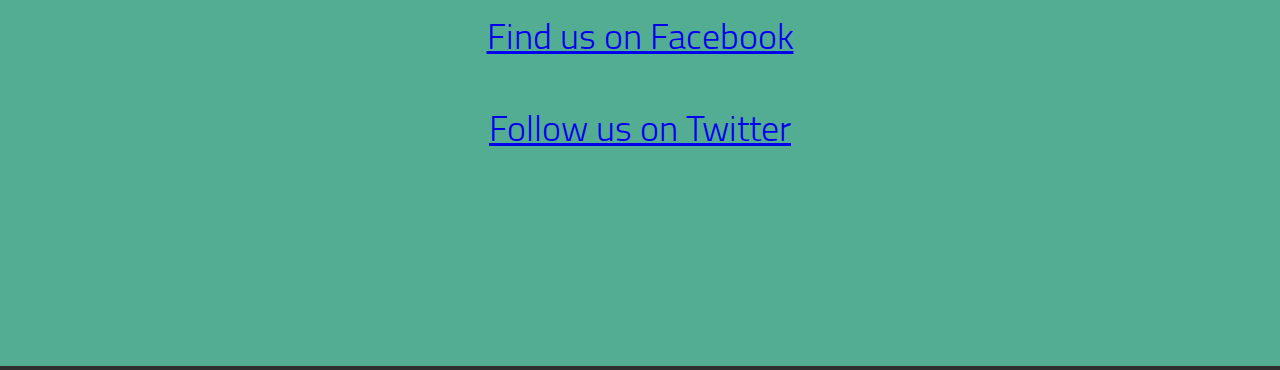
==== commit d1206290: "Twitter link" ====
--- a/simplified-code/index.html
+++ b/simplified-code/index.html
@@ -175,10 +175,6 @@
 					<p>Minute Maid Lemonade ($1.00)</p>
 				</div>
 				<div class="sl_trapdoor_item">
-					<img src="assets/images/products/drinks/Sprite-Zero.jpg"/>
-					<p>Sprite Zero ($1.50)</p>
-				</div>
-				<div class="sl_trapdoor_item">
 					<img src="assets/images/products/drinks/fuze-strawberrymelon.jpg"/>
 					<p>Fuze Strawberry Melon ($1.50)</p>
 				</div>
@@ -189,16 +185,44 @@
 			</div>
 			<div class="slt_holder" type="clothing">
 				<div class="sl_trapdoor_item">
-					<img />
-					<p>V-neck - M ($18.00)</p>
-				</div>
-				<div class="sl_trapdoor_item">
-					<img />
-					<p>Girls Coral Shirt - M ($20.00)</p>
-				</div>
-				<div class="sl_trapdoor_item">
-					<img />
-					<p>Yellow BCA Sweatshirt - M ($25.00)</p>
+					<img src="assets/images/products/Clothes/bcasweatpants.png">
+					<p>BCA Sweatpants ($20.00)</p>
+				</div>
+				<div class="sl_trapdoor_item">
+					<img src="assets/images/products/Clothes/bcasweatshorts.png">
+					<p>BCA Shorts ($20.00)</p>
+				</div>
+				<div class="sl_trapdoor_item">
+					<img src="assets/images/products/Clothes/bcasweatshrt.png">
+					<p>Yellow BCA Sweatshirt ($25.00)</p>
+				</div>
+				<div class="sl_trapdoor_item">
+					<img src="assets/images/products/Clothes/time757.png">
+					<p>Clock Shirt ($10.00)</p>
+				</div>
+				<div class="sl_trapdoor_item">
+					<img src="assets/images/products/Clothes/bcasweatshrtgrey.png">
+					<p>Gray BCA Sweatshirt ($25.00)</p>
+				</div>
+				<div class="sl_trapdoor_item">
+					<img src="assets/images/products/Clothes/1.png">
+					<p>BCA Black Shirt ($18.00)</p>
+				</div>
+				<div class="sl_trapdoor_item">
+					<img src="assets/images/products/Clothes/2.png">
+					<p>Pink Class of 2017 V-Neck ($20.00)</p>
+				</div>
+				<div class="sl_trapdoor_item">
+					<img src="assets/images/products/Clothes/3.png">
+					<p>Black V-Neck ($18.00)</p>
+				</div>
+				<div class="sl_trapdoor_item">
+					<img src="assets/images/products/Clothes/4.png">
+					<p>Black Class of 2017 Shirt ($18.00)</p>
+				</div>
+				<div class="sl_trapdoor_item">
+					<img src="assets/images/products/Clothes/5.png">
+					<p>Neon Yellow Class of 2017 Shirt ($20.00)</p>
 				</div>
 			</div>
 			<div class="slt_holder" type="supplies">
@@ -293,6 +317,7 @@
 				You can find us anywhere, literally. Just push a button and we're there. <br> <br>
 				Email us at bcaschoolstore@gmail.com
 				<p class="choice_descr"><a href="https://facebook.com/BCAMart" class"special">Find us on Facebook</a></p>
+				<p class="choice_descr"><a href="https://twitter.com/BCAMart" class "special"> Follow us on Twitter</a></p>
 			</div>
 		</div>
 	</div>
